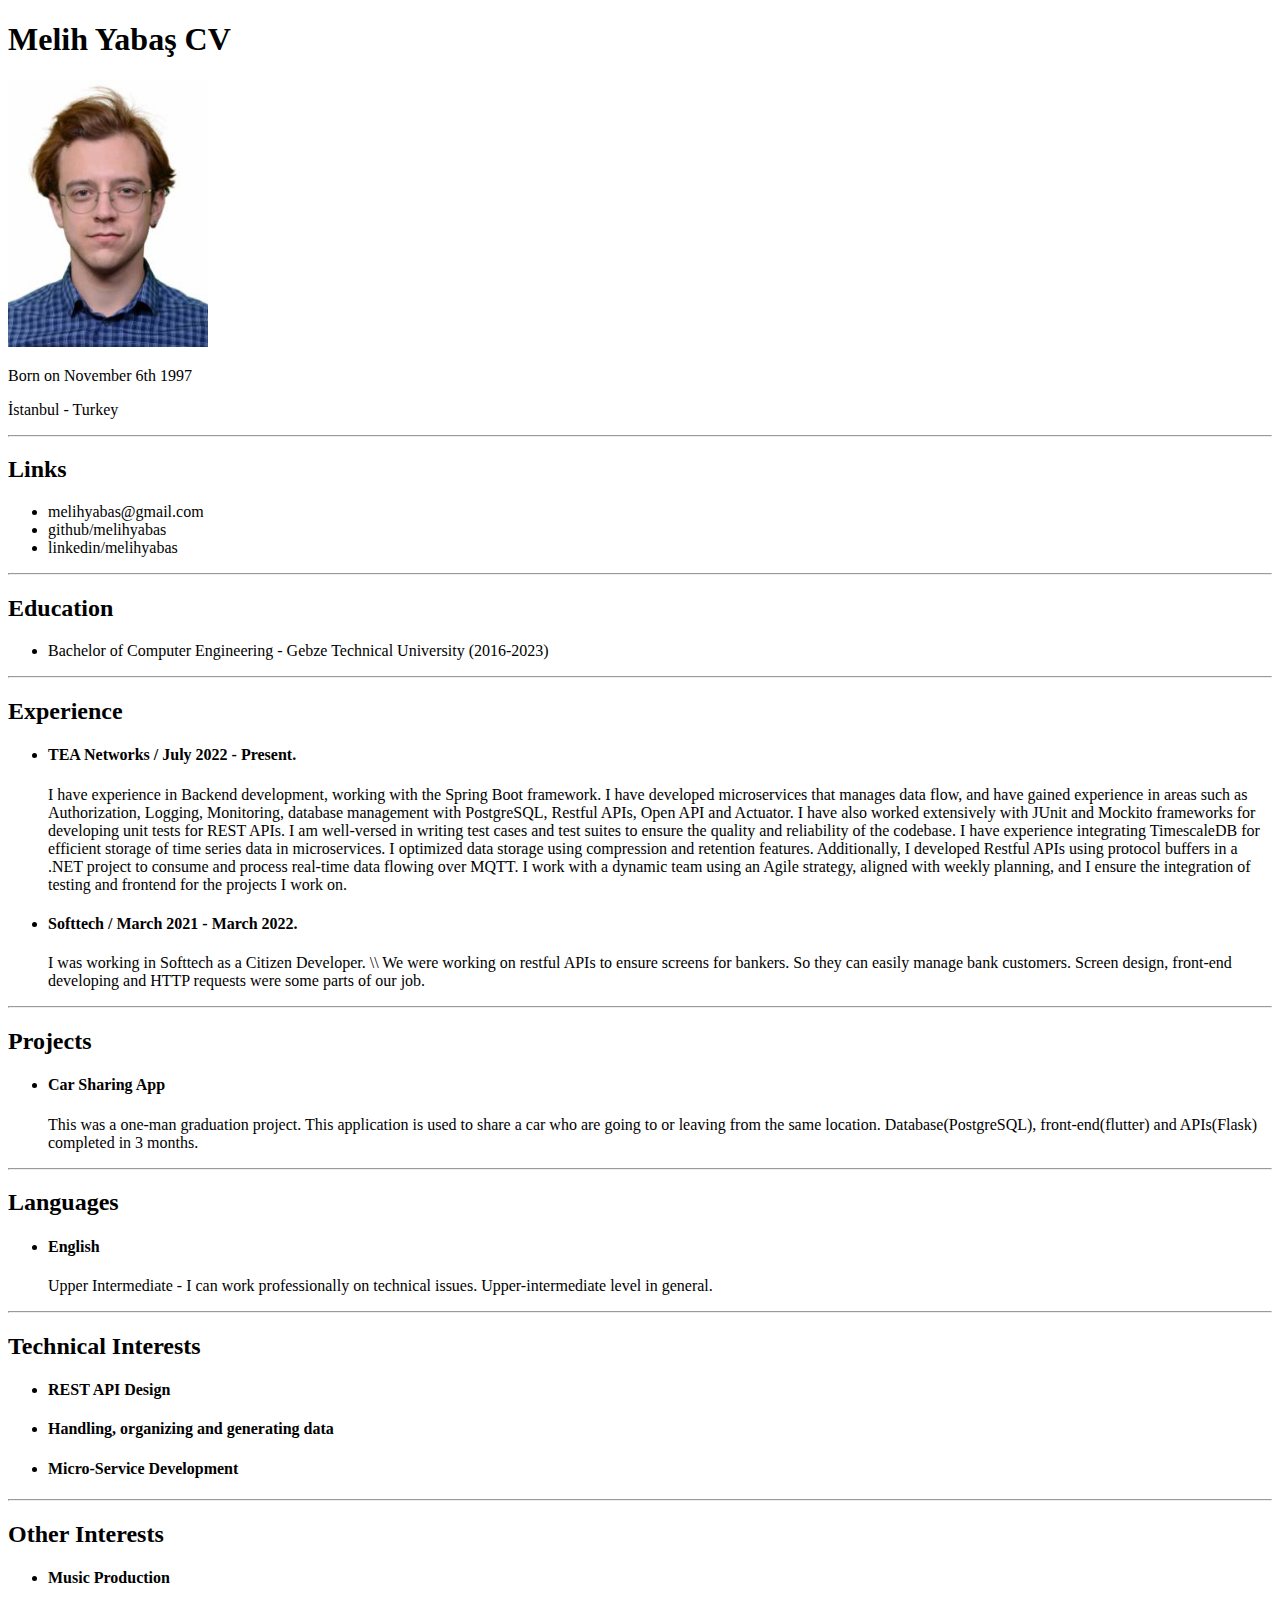
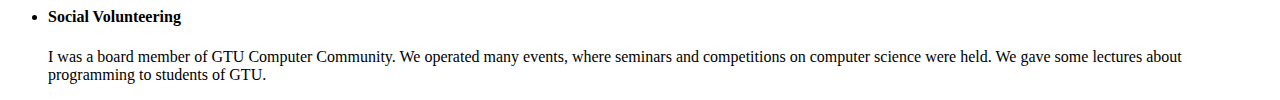
==== index.html @ 429102e7 "Base HTML CV" ====
<!DOCTYPE html>
<html>
<head>
    <meta charset='utf-8'>
    <meta http-equiv='X-UA-Compatible' content='IE=edge'>
    <title>Melih's Portfolio</title>
    <meta name='viewport' content='width=device-width, initial-scale=1'>
    <link rel='stylesheet' type='text/css' media='screen' href='main.css'>
    <script src='main.js'></script>
</head>
<style>
    .content {
      max-width: 500px;
      margin: auto;
    }
</style>

<body>
    <h1>Melih Yabaş CV</h1>
    <img width="200 px" src = "./FOTOGRAF.jpg" />
    <p>Born on November 6th 1997</p>
    <p>İstanbul - Turkey</p>
    <hr />
    <h2>Links</h2>
    <ul>
        <li><a>melihyabas@gmail.com</a></li>
        <li><a>github/melihyabas</a></li>
        <li><a>linkedin/melihyabas</a></li>
    </ul>

    <hr>

    <h2>Education</h2>
    <ul>
        <li><a>Bachelor of Computer Engineering - Gebze Technical University  (2016-2023)</a></li>
    </ul>
    <hr>
    <h2>Experience</h2>
    <ul>
        <li><h4>TEA Networks / July 2022 - Present.</h4>
            <p>I have experience in Backend development, working with the
                Spring Boot framework. I have developed microservices that
                manages data flow, and have gained experience in areas
                such as Authorization, Logging, Monitoring,
                database management with PostgreSQL, Restful APIs, Open API and
                Actuator. I have also worked extensively with JUnit and Mockito frameworks for developing unit tests for REST APIs. I am well-versed in writing test cases and test suites to ensure the quality and reliability of the codebase. 
                I have experience integrating TimescaleDB for efficient storage of time series data in microservices. I optimized data storage using compression and retention features. Additionally, I developed Restful APIs using protocol buffers in a .NET project to consume and process real-time data flowing over MQTT.
                I work with a dynamic team using an Agile strategy,
                aligned with weekly planning, and I ensure the integration of
                testing and frontend for the projects I work on.
            </p>
        </li>
        <li><h4>Softtech / March 2021 - March 2022.</h4>
            <p>	I was working in Softtech as a Citizen Developer. \\
                We were working on restful APIs to ensure screens for bankers. So they can easily manage bank customers. Screen design, front-end developing and HTTP requests were some parts of our job.	
            </p>
        </li>
    </ul>

    <hr />
    <h2>Projects</h2>
    <ul>
        <li><h4>Car Sharing App</h4>
            <p>
                This was a one-man graduation project. This application is used to share a car who are going to or leaving from the same location. Database(PostgreSQL), front-end(flutter) and APIs(Flask) completed in 3 months.
            </p>
        </li>
    </ul>

    <hr />

    <h2>Languages</h2>
    <ul>
        <li><h4>English</h4>
            <p>
                Upper Intermediate - I can work professionally on technical issues. Upper-intermediate level in general.
            </p>
        </li>
    </ul>

    <hr />


    <h2>Technical Interests</h2>
    <ul>
        <li>
            <h4>REST API Design</h4>
        </li>
        <li>
            <h4>Handling, organizing and generating data</h4>
        </li>
        <li>
            <h4>Micro-Service Development</h4>
        </li>
    </ul>

    <hr />

    <h2>Other Interests</h2>
    <ul>
        <li>
            <h4>Music Production</h4>
        </li>
        <li>
            <h4>Social Volunteering</h4>
            <p>I was a board member of GTU Computer Community. We
                operated many events, where seminars and competitions on
                computer science were held. We gave some lectures about
                programming to students of GTU.</p>
        </li>

    </ul>


    
</body>
</html>
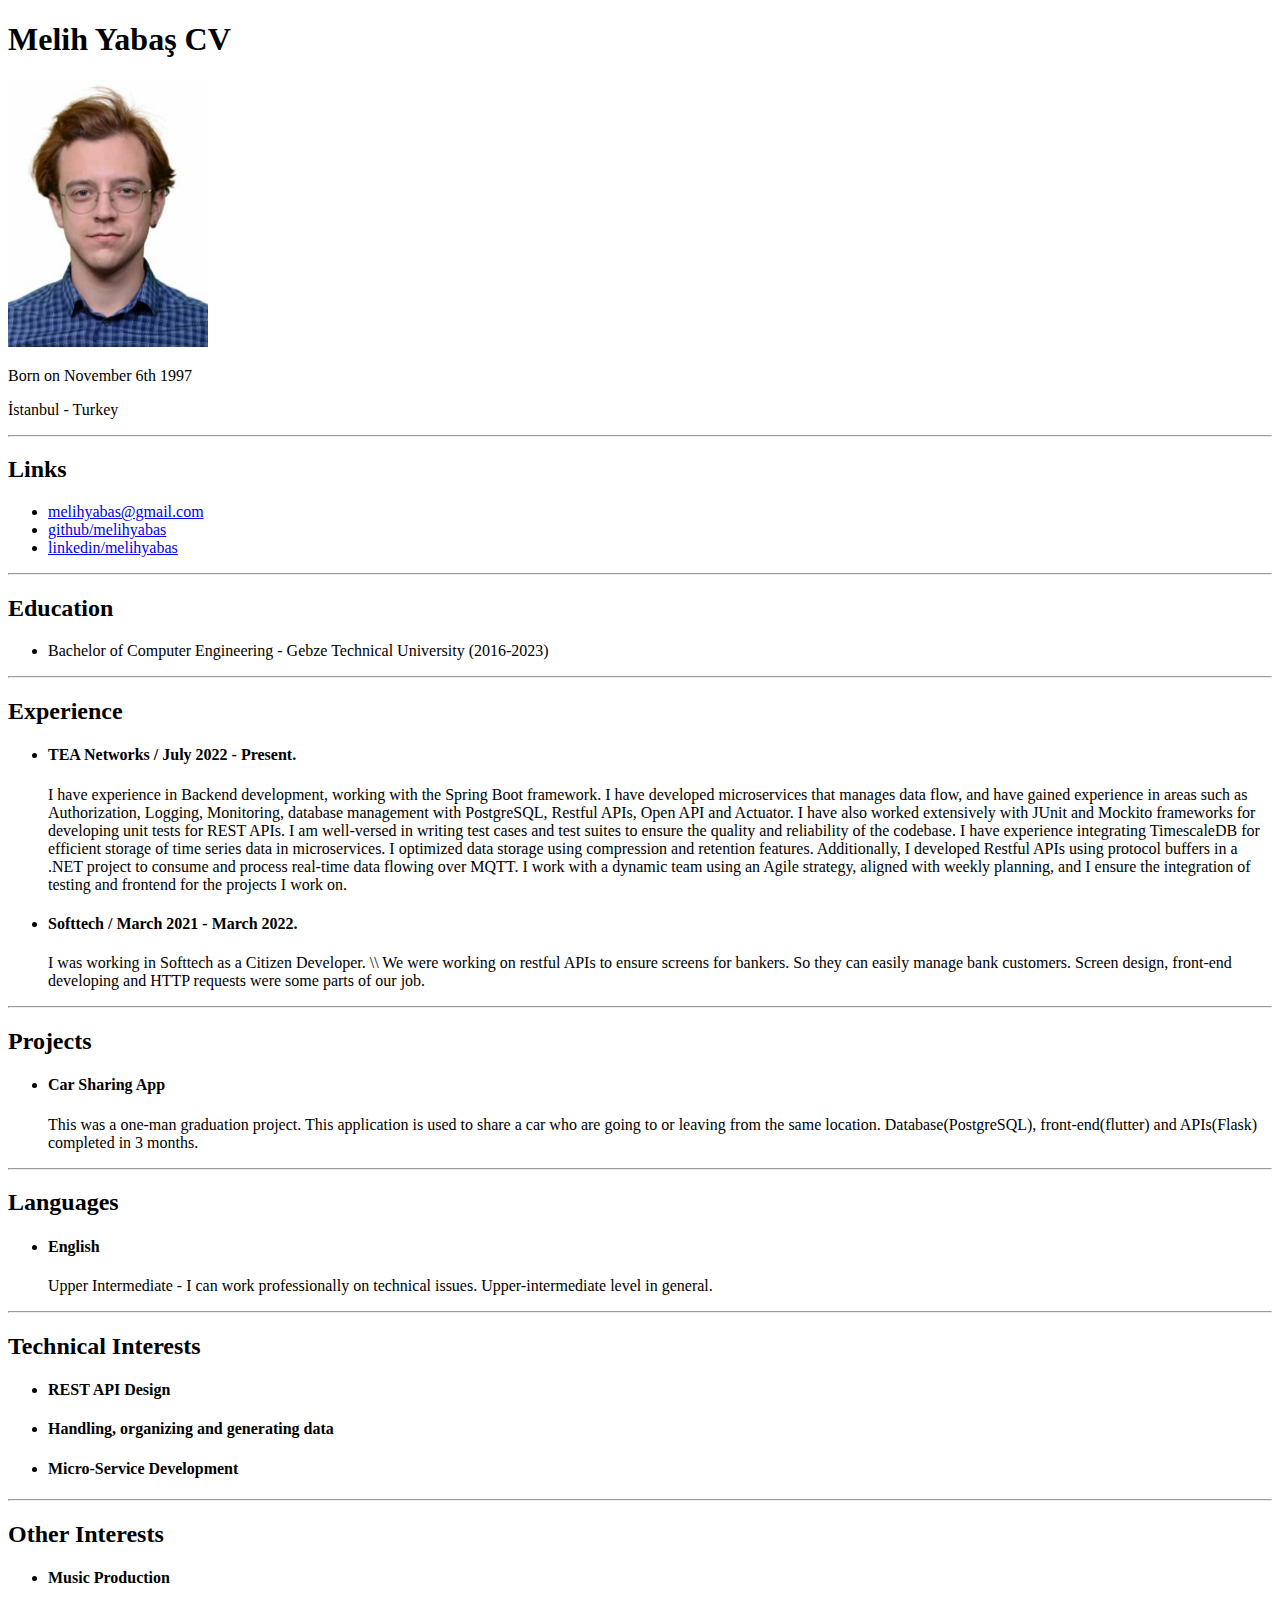
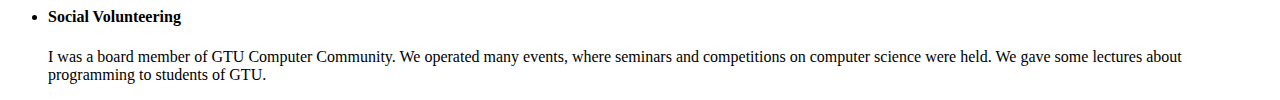
==== commit 3a9c4bfd: "href links" ====
--- a/index.html
+++ b/index.html
@@ -24,9 +24,9 @@
     <hr />
     <h2>Links</h2>
     <ul>
-        <li><a>melihyabas@gmail.com</a></li>
-        <li><a>github/melihyabas</a></li>
-        <li><a>linkedin/melihyabas</a></li>
+        <li><a href = "melihyabas@gmail.com">melihyabas@gmail.com</a></li>
+        <li><a href="github.com/melihyabas">github/melihyabas</a></li>
+        <li><a href="https://www.linkedin.com/in/melihyabas/">linkedin/melihyabas</a></li>
     </ul>
 
     <hr>
@@ -113,6 +113,6 @@
     </ul>
 
 
-    
+
 </body>
 </html>
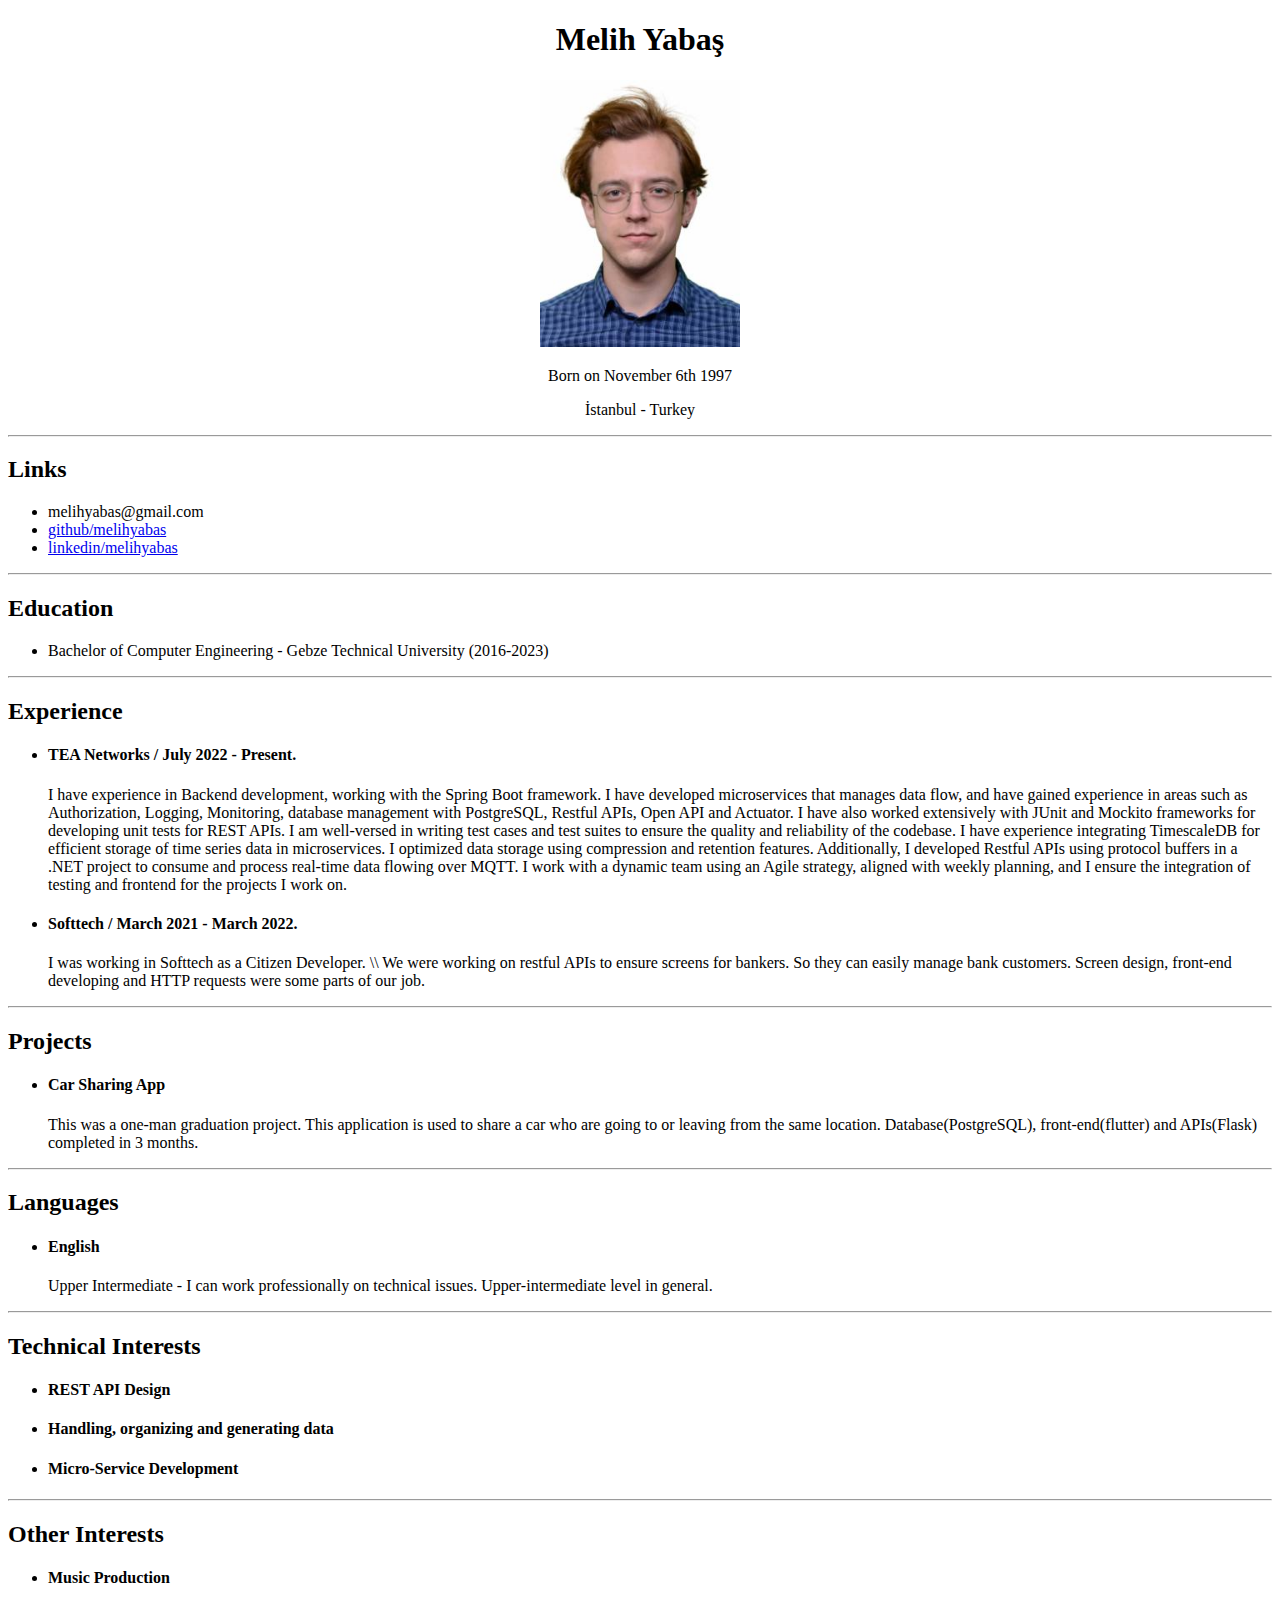
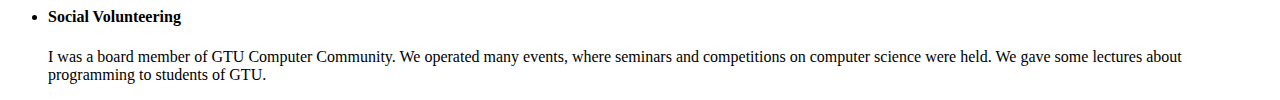
==== commit 81a2ff6d: "REMOVE HRREF" ====
--- a/index.html
+++ b/index.html
@@ -17,15 +17,20 @@
 </style>
 
 <body>
-    <h1>Melih Yabaş CV</h1>
-    <img width="200 px" src = "./FOTOGRAF.jpg" />
-    <p>Born on November 6th 1997</p>
-    <p>İstanbul - Turkey</p>
+
+    <center>
+        <h1>Melih Yabaş</h1>
+
+        <img width="200 px" src = "./FOTOGRAF.jpg" />
+        <p>Born on November 6th 1997</p>
+        <p>İstanbul - Turkey</p>
+    </center>
+
     <hr />
     <h2>Links</h2>
     <ul>
-        <li><a href = "melihyabas@gmail.com">melihyabas@gmail.com</a></li>
-        <li><a href="github.com/melihyabas">github/melihyabas</a></li>
+        <li><a >melihyabas@gmail.com</a></li>
+        <li><a href="https://github.com/melihyabas">github/melihyabas</a></li>
         <li><a href="https://www.linkedin.com/in/melihyabas/">linkedin/melihyabas</a></li>
     </ul>
 
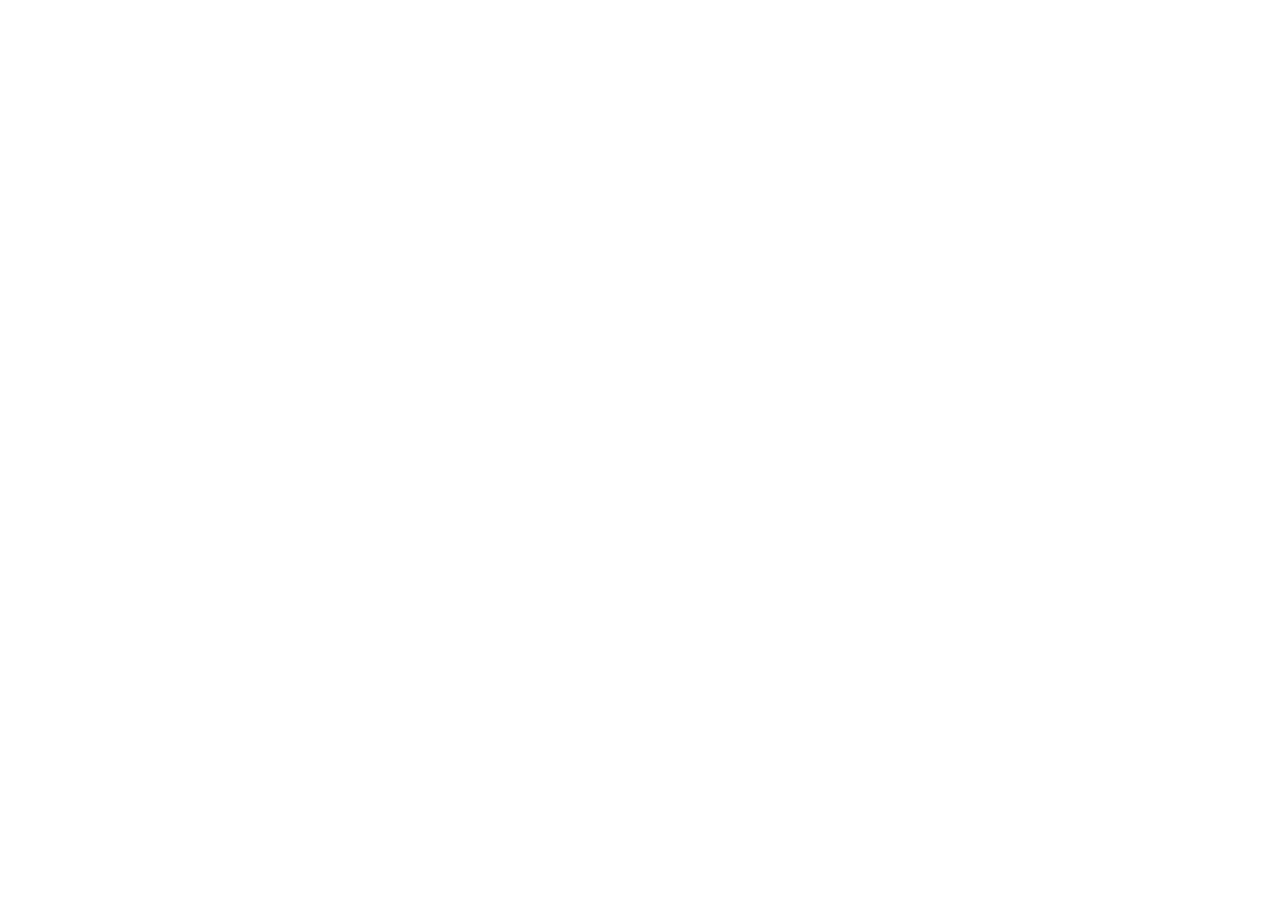
==== commit d36a2d6e: "places" ====
--- a/index.html
+++ b/index.html
@@ -1,123 +1,14 @@
-
-<!DOCTYPE html>
-<html>
+<!doctype html>
+<html lang="en" data-critters-container>
 <head>
-    <meta charset='utf-8'>
-    <meta http-equiv='X-UA-Compatible' content='IE=edge'>
-    <title>Melih's Portfolio</title>
-    <meta name='viewport' content='width=device-width, initial-scale=1'>
-    <link rel='stylesheet' type='text/css' media='screen' href='main.css'>
-    <script src='main.js'></script>
-</head>
-<style>
-    .content {
-      max-width: 500px;
-      margin: auto;
-    }
-</style>
-
+  <meta charset="utf-8">
+  <title>Melih Yabaş</title>
+  <base href="/">
+  <meta name="viewport" content="width=device-width, initial-scale=1">
+  <link rel="icon" type="image/x-icon" href="favicon.ico">
+<style>@charset "UTF-8";:root{--bs-blue:#0d6efd;--bs-indigo:#6610f2;--bs-purple:#6f42c1;--bs-pink:#d63384;--bs-red:#dc3545;--bs-orange:#fd7e14;--bs-yellow:#ffc107;--bs-green:#198754;--bs-teal:#20c997;--bs-cyan:#0dcaf0;--bs-black:#000;--bs-white:#fff;--bs-gray:#6c757d;--bs-gray-dark:#343a40;--bs-gray-100:#f8f9fa;--bs-gray-200:#e9ecef;--bs-gray-300:#dee2e6;--bs-gray-400:#ced4da;--bs-gray-500:#adb5bd;--bs-gray-600:#6c757d;--bs-gray-700:#495057;--bs-gray-800:#343a40;--bs-gray-900:#212529;--bs-primary:#0d6efd;--bs-secondary:#6c757d;--bs-success:#198754;--bs-info:#0dcaf0;--bs-warning:#ffc107;--bs-danger:#dc3545;--bs-light:#f8f9fa;--bs-dark:#212529;--bs-primary-rgb:13,110,253;--bs-secondary-rgb:108,117,125;--bs-success-rgb:25,135,84;--bs-info-rgb:13,202,240;--bs-warning-rgb:255,193,7;--bs-danger-rgb:220,53,69;--bs-light-rgb:248,249,250;--bs-dark-rgb:33,37,41;--bs-primary-text-emphasis:#052c65;--bs-secondary-text-emphasis:#2b2f32;--bs-success-text-emphasis:#0a3622;--bs-info-text-emphasis:#055160;--bs-warning-text-emphasis:#664d03;--bs-danger-text-emphasis:#58151c;--bs-light-text-emphasis:#495057;--bs-dark-text-emphasis:#495057;--bs-primary-bg-subtle:#cfe2ff;--bs-secondary-bg-subtle:#e2e3e5;--bs-success-bg-subtle:#d1e7dd;--bs-info-bg-subtle:#cff4fc;--bs-warning-bg-subtle:#fff3cd;--bs-danger-bg-subtle:#f8d7da;--bs-light-bg-subtle:#fcfcfd;--bs-dark-bg-subtle:#ced4da;--bs-primary-border-subtle:#9ec5fe;--bs-secondary-border-subtle:#c4c8cb;--bs-success-border-subtle:#a3cfbb;--bs-info-border-subtle:#9eeaf9;--bs-warning-border-subtle:#ffe69c;--bs-danger-border-subtle:#f1aeb5;--bs-light-border-subtle:#e9ecef;--bs-dark-border-subtle:#adb5bd;--bs-white-rgb:255,255,255;--bs-black-rgb:0,0,0;--bs-font-sans-serif:system-ui,-apple-system,"Segoe UI",Roboto,"Helvetica Neue","Noto Sans","Liberation Sans",Arial,sans-serif,"Apple Color Emoji","Segoe UI Emoji","Segoe UI Symbol","Noto Color Emoji";--bs-font-monospace:SFMono-Regular,Menlo,Monaco,Consolas,"Liberation Mono","Courier New",monospace;--bs-gradient:linear-gradient(180deg, rgba(255, 255, 255, .15), rgba(255, 255, 255, 0));--bs-body-font-family:var(--bs-font-sans-serif);--bs-body-font-size:1rem;--bs-body-font-weight:400;--bs-body-line-height:1.5;--bs-body-color:#212529;--bs-body-color-rgb:33,37,41;--bs-body-bg:#fff;--bs-body-bg-rgb:255,255,255;--bs-emphasis-color:#000;--bs-emphasis-color-rgb:0,0,0;--bs-secondary-color:rgba(33, 37, 41, .75);--bs-secondary-color-rgb:33,37,41;--bs-secondary-bg:#e9ecef;--bs-secondary-bg-rgb:233,236,239;--bs-tertiary-color:rgba(33, 37, 41, .5);--bs-tertiary-color-rgb:33,37,41;--bs-tertiary-bg:#f8f9fa;--bs-tertiary-bg-rgb:248,249,250;--bs-heading-color:inherit;--bs-link-color:#0d6efd;--bs-link-color-rgb:13,110,253;--bs-link-decoration:underline;--bs-link-hover-color:#0a58ca;--bs-link-hover-color-rgb:10,88,202;--bs-code-color:#d63384;--bs-highlight-color:#212529;--bs-highlight-bg:#fff3cd;--bs-border-width:1px;--bs-border-style:solid;--bs-border-color:#dee2e6;--bs-border-color-translucent:rgba(0, 0, 0, .175);--bs-border-radius:.375rem;--bs-border-radius-sm:.25rem;--bs-border-radius-lg:.5rem;--bs-border-radius-xl:1rem;--bs-border-radius-xxl:2rem;--bs-border-radius-2xl:var(--bs-border-radius-xxl);--bs-border-radius-pill:50rem;--bs-box-shadow:0 .5rem 1rem rgba(0, 0, 0, .15);--bs-box-shadow-sm:0 .125rem .25rem rgba(0, 0, 0, .075);--bs-box-shadow-lg:0 1rem 3rem rgba(0, 0, 0, .175);--bs-box-shadow-inset:inset 0 1px 2px rgba(0, 0, 0, .075);--bs-focus-ring-width:.25rem;--bs-focus-ring-opacity:.25;--bs-focus-ring-color:rgba(13, 110, 253, .25);--bs-form-valid-color:#198754;--bs-form-valid-border-color:#198754;--bs-form-invalid-color:#dc3545;--bs-form-invalid-border-color:#dc3545}*,:after,:before{box-sizing:border-box}@media (prefers-reduced-motion:no-preference){:root{scroll-behavior:smooth}}body{margin:0;font-family:var(--bs-body-font-family);font-size:var(--bs-body-font-size);font-weight:var(--bs-body-font-weight);line-height:var(--bs-body-line-height);color:var(--bs-body-color);text-align:var(--bs-body-text-align);background-color:var(--bs-body-bg);-webkit-text-size-adjust:100%;-webkit-tap-highlight-color:transparent}:root{--bs-breakpoint-xs:0;--bs-breakpoint-sm:576px;--bs-breakpoint-md:768px;--bs-breakpoint-lg:992px;--bs-breakpoint-xl:1200px;--bs-breakpoint-xxl:1400px}*{margin:0;padding:0;box-sizing:border-box;font-family:Lucida Sans,Lucida Sans Regular,Lucida Grande,Lucida Sans Unicode,Geneva,Verdana,sans-serif}
+</style><link rel="stylesheet" href="styles-HKRZPKSV.css" media="print" onload="this.media='all'"><noscript><link rel="stylesheet" href="styles-HKRZPKSV.css"></noscript></head>
 <body>
-
-    <center>
-        <h1>Melih Yabaş</h1>
-
-        <img width="200 px" src = "./FOTOGRAF.jpg" />
-        <p>Born on November 6th 1997</p>
-        <p>İstanbul - Turkey</p>
-    </center>
-
-    <hr />
-    <h2>Links</h2>
-    <ul>
-        <li><a >melihyabas@gmail.com</a></li>
-        <li><a href="https://github.com/melihyabas">github/melihyabas</a></li>
-        <li><a href="https://www.linkedin.com/in/melihyabas/">linkedin/melihyabas</a></li>
-    </ul>
-
-    <hr>
-
-    <h2>Education</h2>
-    <ul>
-        <li><a>Bachelor of Computer Engineering - Gebze Technical University  (2016-2023)</a></li>
-    </ul>
-    <hr>
-    <h2>Experience</h2>
-    <ul>
-        <li><h4>TEA Networks / July 2022 - Present.</h4>
-            <p>I have experience in Backend development, working with the
-                Spring Boot framework. I have developed microservices that
-                manages data flow, and have gained experience in areas
-                such as Authorization, Logging, Monitoring,
-                database management with PostgreSQL, Restful APIs, Open API and
-                Actuator. I have also worked extensively with JUnit and Mockito frameworks for developing unit tests for REST APIs. I am well-versed in writing test cases and test suites to ensure the quality and reliability of the codebase. 
-                I have experience integrating TimescaleDB for efficient storage of time series data in microservices. I optimized data storage using compression and retention features. Additionally, I developed Restful APIs using protocol buffers in a .NET project to consume and process real-time data flowing over MQTT.
-                I work with a dynamic team using an Agile strategy,
-                aligned with weekly planning, and I ensure the integration of
-                testing and frontend for the projects I work on.
-            </p>
-        </li>
-        <li><h4>Softtech / March 2021 - March 2022.</h4>
-            <p>	I was working in Softtech as a Citizen Developer. \\
-                We were working on restful APIs to ensure screens for bankers. So they can easily manage bank customers. Screen design, front-end developing and HTTP requests were some parts of our job.	
-            </p>
-        </li>
-    </ul>
-
-    <hr />
-    <h2>Projects</h2>
-    <ul>
-        <li><h4>Car Sharing App</h4>
-            <p>
-                This was a one-man graduation project. This application is used to share a car who are going to or leaving from the same location. Database(PostgreSQL), front-end(flutter) and APIs(Flask) completed in 3 months.
-            </p>
-        </li>
-    </ul>
-
-    <hr />
-
-    <h2>Languages</h2>
-    <ul>
-        <li><h4>English</h4>
-            <p>
-                Upper Intermediate - I can work professionally on technical issues. Upper-intermediate level in general.
-            </p>
-        </li>
-    </ul>
-
-    <hr />
-
-
-    <h2>Technical Interests</h2>
-    <ul>
-        <li>
-            <h4>REST API Design</h4>
-        </li>
-        <li>
-            <h4>Handling, organizing and generating data</h4>
-        </li>
-        <li>
-            <h4>Micro-Service Development</h4>
-        </li>
-    </ul>
-
-    <hr />
-
-    <h2>Other Interests</h2>
-    <ul>
-        <li>
-            <h4>Music Production</h4>
-        </li>
-        <li>
-            <h4>Social Volunteering</h4>
-            <p>I was a board member of GTU Computer Community. We
-                operated many events, where seminars and competitions on
-                computer science were held. We gave some lectures about
-                programming to students of GTU.</p>
-        </li>
-
-    </ul>
-
-
-
-</body>
+  <my-app></my-app>
+<script src="polyfills-SCHOHYNV.js" type="module"></script><script src="main-6BG6GYJ7.js" type="module"></script></body>
 </html>
